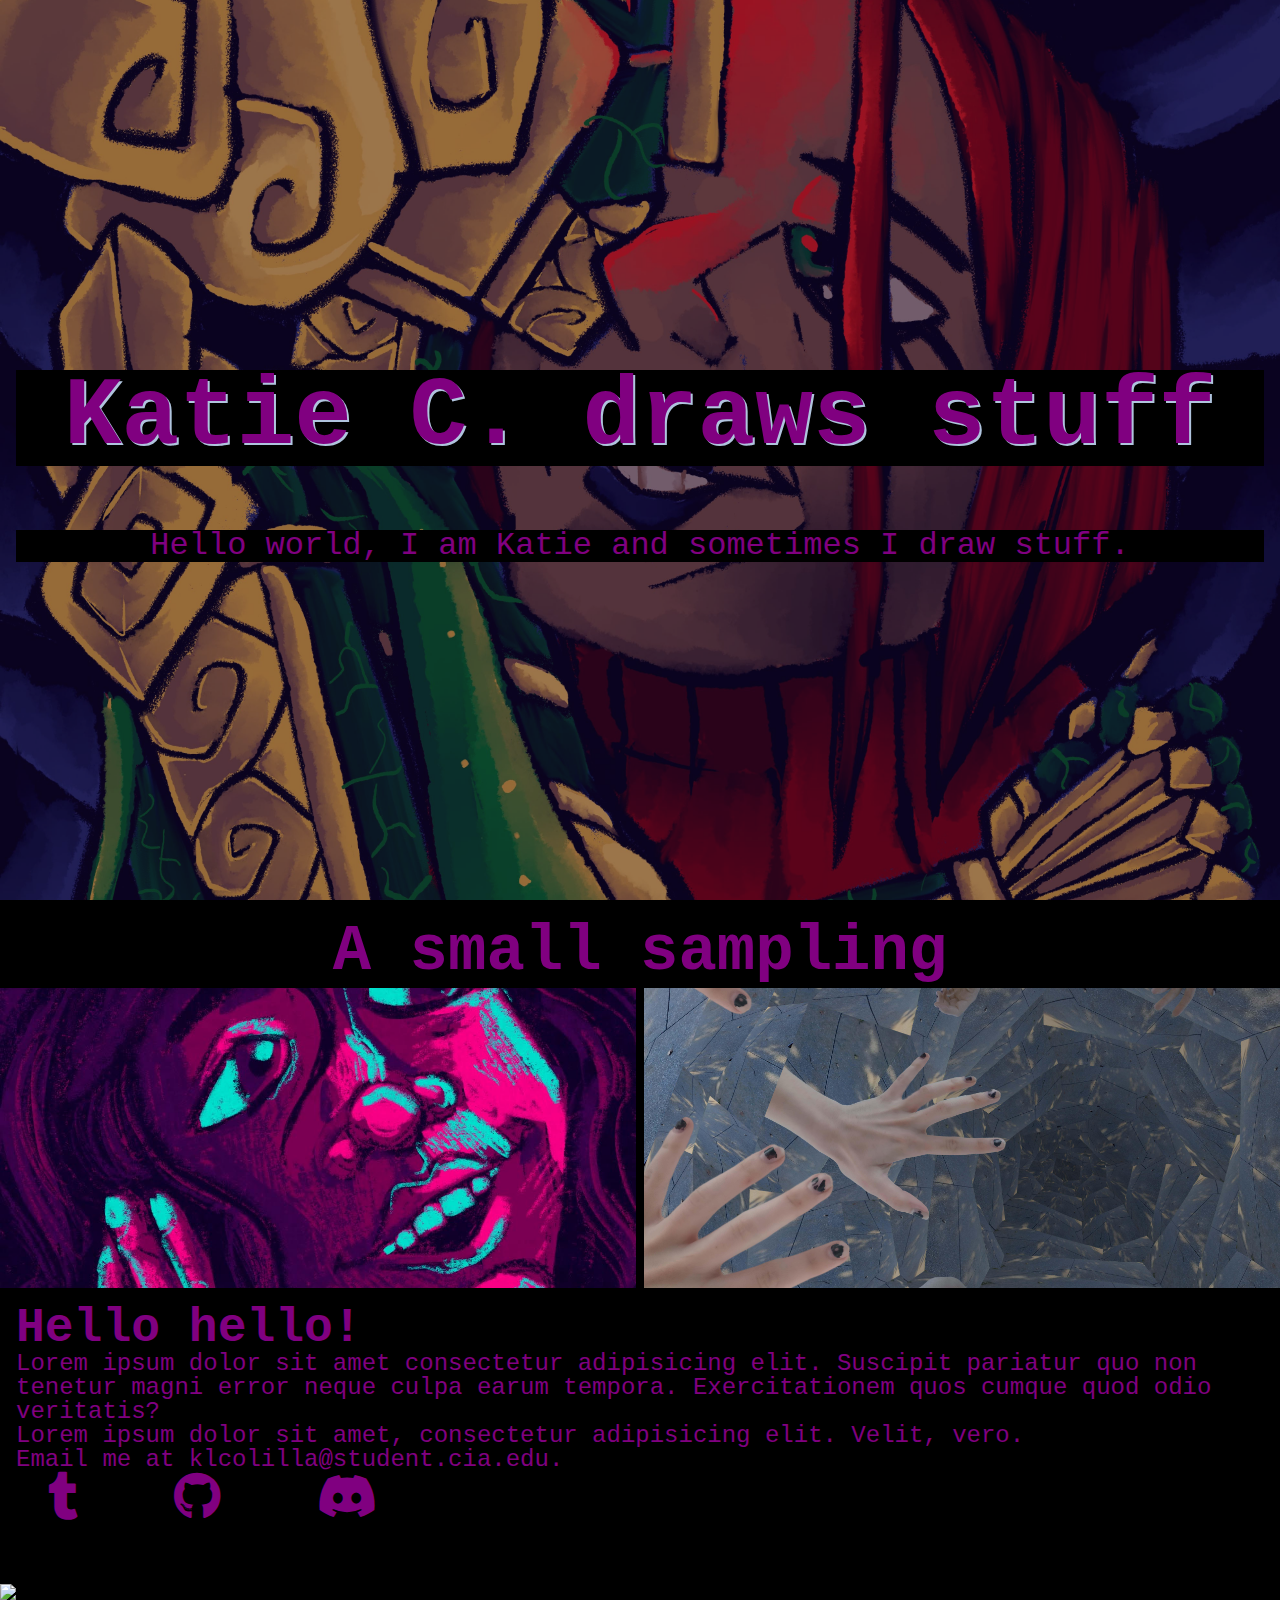
==== index.html @ 9e79c2a5 "added about section!" ====
<!DOCTYPE html>
<html lang="en">
  <head>
    <meta charset="UTF-8" />
    <meta http-equiv="X-UA-Compatible" content="IE=edge" />
    <meta name="viewport" content="width=device-width, initial-scale=1.0" />
    <title>
      If two guys were on the moon and one killed another with a rock, would
      that be messed up or what?
    </title>
    <link rel="stylesheet" href="css/styles.css" />
    <link rel="stylesheet" href="css/glightbox.css" />
    <link rel="stylesheet" href="css/all.min.css" />
  </head>

  <body>
    <header class="hero-box">
      <section class="hero-image-box">
        <img
          class="hero-image"
          src="img/20210906 Colilla Katie Digital Painting.jpg"
          alt="A digital painting of a green-mable and gold-painted robot with glowing red eyes and her red-haired human girlfriend embracing."
        />
      </section>
      <section class="hero-text-box">
        <h1 class="hero-heading">Katie C. draws stuff</h1>
        <p class="hero-text">
          Hello world, I am Katie and sometimes I draw stuff.
        </p>
      </section>
    </header>
    <!-- begin portfolio gallery -->
    <section class="portfolio-container">
      <h1>A small sampling</h1>
      <section class="gallery">
        <div class="gallery-item">
          <a href="img/pink n' purple portrait.jpg" class="glightbox">
            <img
              src="img/pink n' purple portrait.jpg"
              alt="A digital portrait of a person with thier hand resting on their cheek, in pinks, blues, and purples."
              class="gallery-img"
            />
          </a>
        </div>
        <div class="gallery-item">
          <a href="img/20212009 Photo Collage.jpg" class="glightbox">
            <img
              src="img/20212009 Photo Collage.jpg"
              alt="A photoshopped-together collage of a tunnel stretching into the darkness, dotted with hands."
              class="gallery-img"
            />
          </a>
        </div>
      </section>
    </section>
    <!-- Begin about section-->
    <section class="about-container">
      <section class="about-text">
        <h1>Hello hello!</h1>
        <p>
          Lorem ipsum dolor sit amet consectetur adipisicing elit. Suscipit
          pariatur quo non tenetur magni error neque culpa earum tempora.
          Exercitationem quos cumque quod odio veritatis?
        </p>
        <p>
          Lorem ipsum dolor sit amet, consectetur adipisicing elit. Velit, vero.
        </p>
        <p>Email me at klcolilla@student.cia.edu.</p>
        <section class="about-social">
          <a
            href="https://calliopeebles.tumblr.com"
            title="My art Tumblr. Yes I still use Tumblr"
          >
            <i class="fab fa-tumblr" aria-hidden="true"></i>
          </a>
          <a href="https://github.com/Katie-LC" title="My github">
            <i class="fab fa-github" aria-hidden="true"></i>
          </a>
          <a href="" title="Discord. idk how to link this yet">
            <i class="fab fa-discord" aria-hidden="true"></i>
          </a>
        </section>
      </section>
      <section class="about-image">
        <img src="img/" alt="Profile pic of the webmaster" />
      </section>
    </section>
    <!-- End about section-->
    <!--Begin secondary galleries-->
    <!-- <section class="links">
    <a href="artpage1.html">Click here for the serious school portfolio stuff.</a>
    </section>-->
    <!-- End secondary galleries-->
    <script src="js/glightbox.min.js"></script>
    <script type="text/javascript">
      const lightbox = GLightBox({ loop: true });
    </script>
  </body>
</html>
---- css/styles.css ----
/* basic html styles! yay! */
html {
  font-size: 100%;
  line-height: 1.5 rem;
  box-sizing: border-box;
  font-family: "Courier New", Courier, monospace;
  height: 100%;
}
img {
  width: 100%;
  height: auto;
  display: block;
}

/*end basic html styles! woo-hoo!*/
.hero-heading {
  color: purple;
  font-family: "Courier New", Courier, monospace;
  font-size: 100px;
  text-shadow: 2px 2px lightsteelblue;
  background-color: black;
}
.hero-box {
  display: grid;
  grid-template-columns: 1fr;
  grid-template-rows: 1fr;
  grid-gap: 0px;
  align-content: center;
  justify-content: center;
  align-items: start;
  height: 100%;
  width: 100%;
}
.hero-image-box {
  height: 100vh;
  width: 100%;
  display: grid;
  grid-column: 1 / -1;
  grid-row: 1 / -1;
}
.hero-image-box::after {
  content: "";
  height: 100vh;
  width: 100%;
  position: absolute;
  top: 0;
  left: 0;
  background-color: rgba(24, 8, 63, 0.411);
}
.hero-image {
  width: 100%;
  height: 100%;
  object-fit: cover;
  overflow: hidden;
}
.hero-text-box {
  grid-row: 1 / -1;
  grid-column: 1 / -1;
  align-self: center;
  padding: 1rem;
  z-index: 10;
  text-align: center;
}
.hero-text {
  color: purple;
  font-family: "Courier New", Courier, monospace;
  font-size: 1.5rem;
  margin-top: 0.5rem;
  background-color: black;
}
body {
  background-color: black;
  margin: 0 auto;
  padding: 0;
  min-height: 100%;
  max-height: 100%;
}
*,
*::before,
*::after {
  box-sizing: inherit;
}
/*Begin Gallery Styles*/
.portfolio-container h1{
  margin: 1rem auto 0 auto;
  color: purple;
  text-align: center;
}
.gallery {
  margin: 1 rem auto 0 auto;
  display: grid;
  grid-template-columns: repeat(auto-fit, minmax(300px, 1fr));
  grid-gap:0.5rem;
  grid-auto-rows: 300px;
}
.gallery-item {
  height: 100%;
  width: 100%;
  overflow: hidden;
}
.gallery-img{
  height:100%;
  object-fit: cover;
  transition: 0.5s ease-in-out;
}
.gallery-img:hover {
  transform: scale(1.5) ;}
/*Begin about section styles */
.about-container{
  display: grid;
  grid-template-columns: 1fr;
  margin: 1rem auto 0 auto;
}
.about-text h1 {
  font-size: 2rem;
  line-height: 2rem;
  color: purple;
  margin: 0 auto;
  padding: 0 1rem;
}
.about-text p {
  font-size: 1rem;
  line-height: 2rem;
  color: purple;
  margin: 0 auto;
  padding: 0 1rem;
}
.about-social{
  color: purple;
}
.about-image{
  height: 100%;
  object-fit: cover;
}
.about-social{
  display: flex;
  justify-content: start;
}
.about-social a {
  color: purple;
  padding: 0 1rem 1rem 1rem;
}
/*End about section styles */
/*Begin Media Queries*/
@media (min-width: 600px) {
  .hero-heading {
    font-size: 4rem;
    line-height: 4rem;
  }
  .hero-text {
    font-size: 2rem;
    line-height: 2rem;
  }
  .portfolio-container h1{
    font-size: 4rem;
  }
  .about-container {
grid-template-columns: 1fr 1 fr;
grid-gap: 1rem;
  }
  .about-text h1 {
    font-size: 3rem;
    line-height: 3rem;
  }
  .about-text p {
    font-size: 1.5rem;
    line-height: 1.5rem;
  }
  .about-social a:hover {
    color: royalblue;
  }
}
@media (min-width: 920px) {
    .hero-heading {
      font-size: 6rem;
      line-height: 6rem;
    }
  }
  .hero-text{
    font-size: 2rem;
    line-height: 2rem;
  }
  .portfolio-container h1{
    font-size: 4rem;
  }
  .portfolio-container, .about-container {
    max-width: 1400px;
  }
  .about-text p {
    font-size: 1.5 rem;
    line-height: 1.5 rem;
  }
  .about-social i {
    font-size: 3rem;
    padding: 0 2rem 2rem 2rem;
  }
}
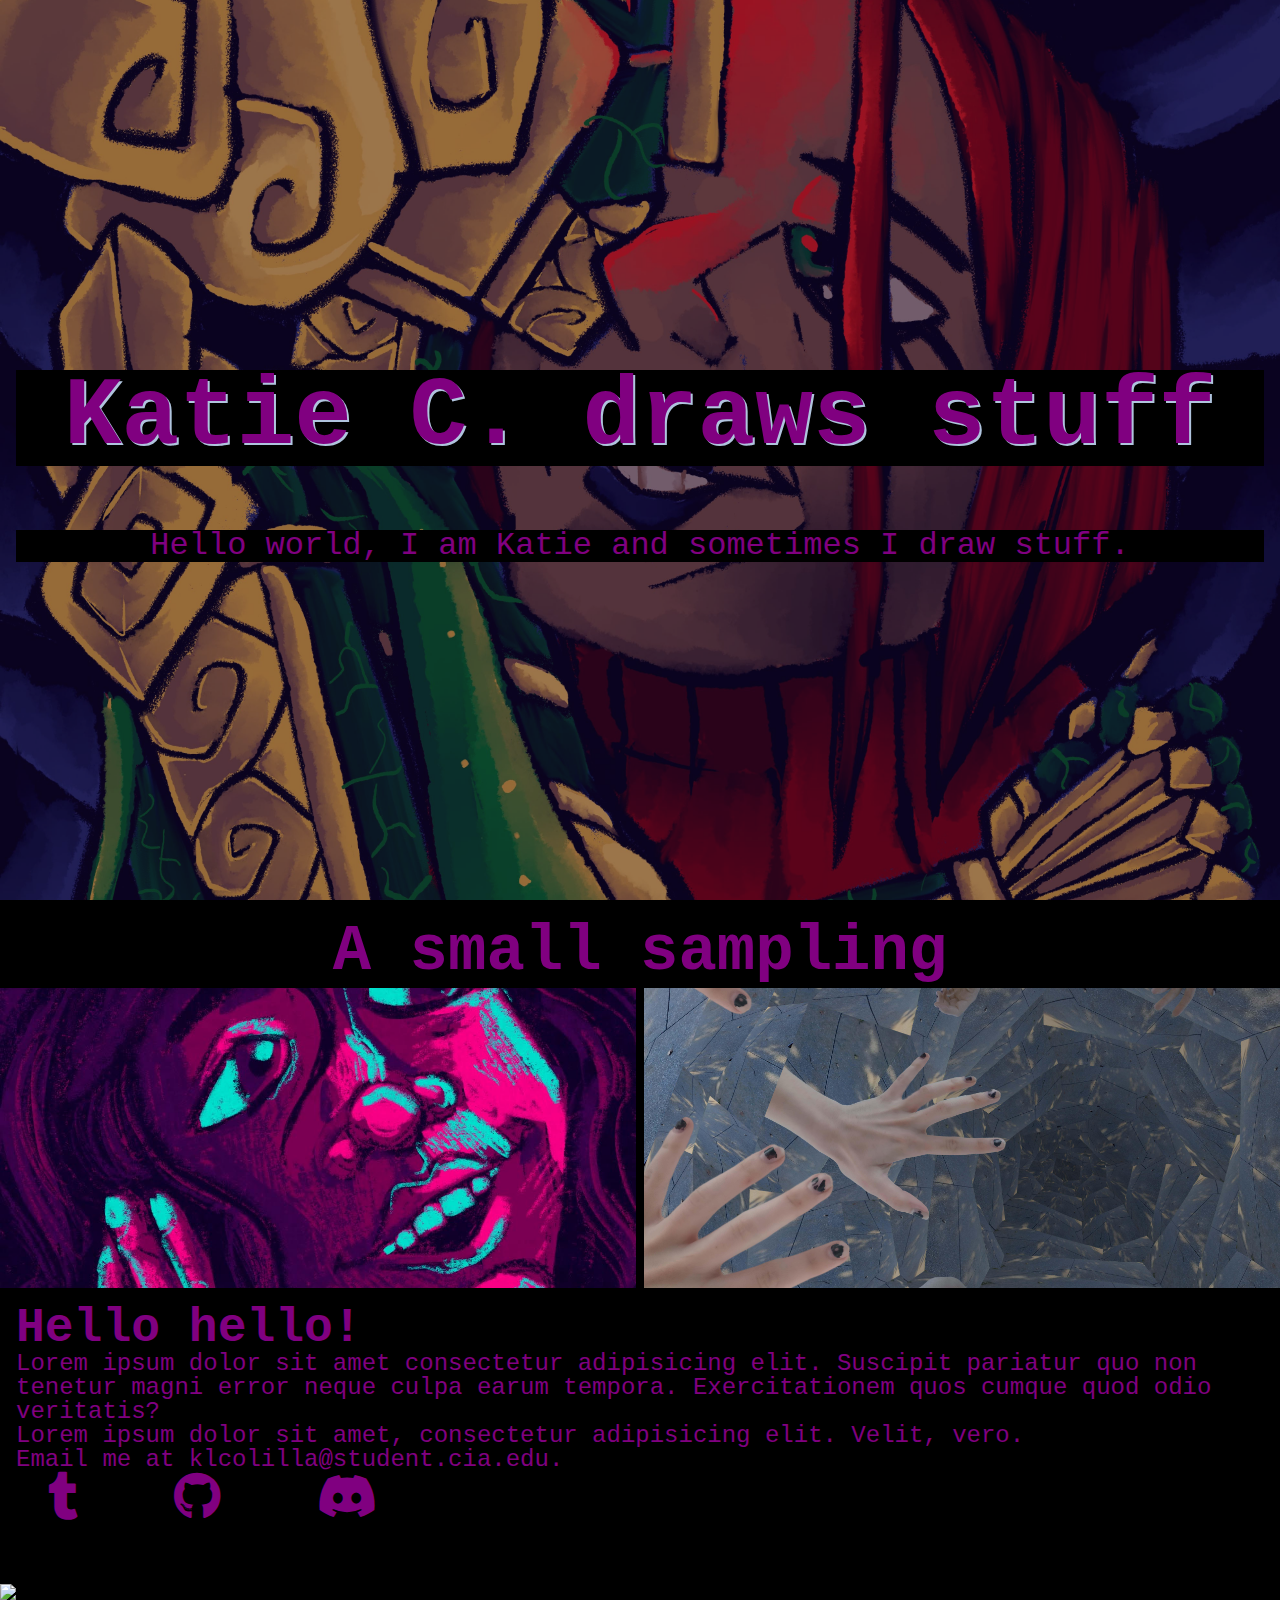
==== commit a96d971e: "Added secondary gallery pages!" ====
--- a/index.html
+++ b/index.html
@@ -87,9 +87,14 @@
     </section>
     <!-- End about section-->
     <!--Begin secondary galleries-->
-    <!-- <section class="links">
-    <a href="artpage1.html">Click here for the serious school portfolio stuff.</a>
-    </section>-->
+    <section class="links">
+      <a href="artpage2.html" class="button"
+        >Click here for serious school portfolio stuff!</a
+      >
+      <a href="artpage1.html" class="button"
+        >Click here for my goofy video game fan art!</a
+      >
+    </section>
     <!-- End secondary galleries-->
     <script src="js/glightbox.min.js"></script>
     <script type="text/javascript">
--- a/css/styles.css
+++ b/css/styles.css
@@ -141,6 +141,24 @@
   padding: 0 1rem 1rem 1rem;
 }
 /*End about section styles */
+
+/*Begin link section styles*/
+.links a {
+  display: grid;
+  grid-template-columns: auto;
+  padding: 0px 1px 0px 1px;
+}
+.button {
+  color: white;
+  background-color: purple;
+  width: 50%;
+  float: inline-end;
+  text-align: center;
+  align-self: center;
+  padding: 0px 1px 0px 1px;
+}
+/*End link section styles*/
+
 /*Begin Media Queries*/
 @media (min-width: 600px) {
   .hero-heading {
@@ -179,6 +197,7 @@
   .hero-text{
     font-size: 2rem;
     line-height: 2rem;
+    color: purple;
   }
   .portfolio-container h1{
     font-size: 4rem;
@@ -189,11 +208,13 @@
   .about-text p {
     font-size: 1.5 rem;
     line-height: 1.5 rem;
+    color: purple;
   }
   .about-social i {
     font-size: 3rem;
     padding: 0 2rem 2rem 2rem;
-  }
-}
-
-
+    color: purple;
+  }
+}
+
+
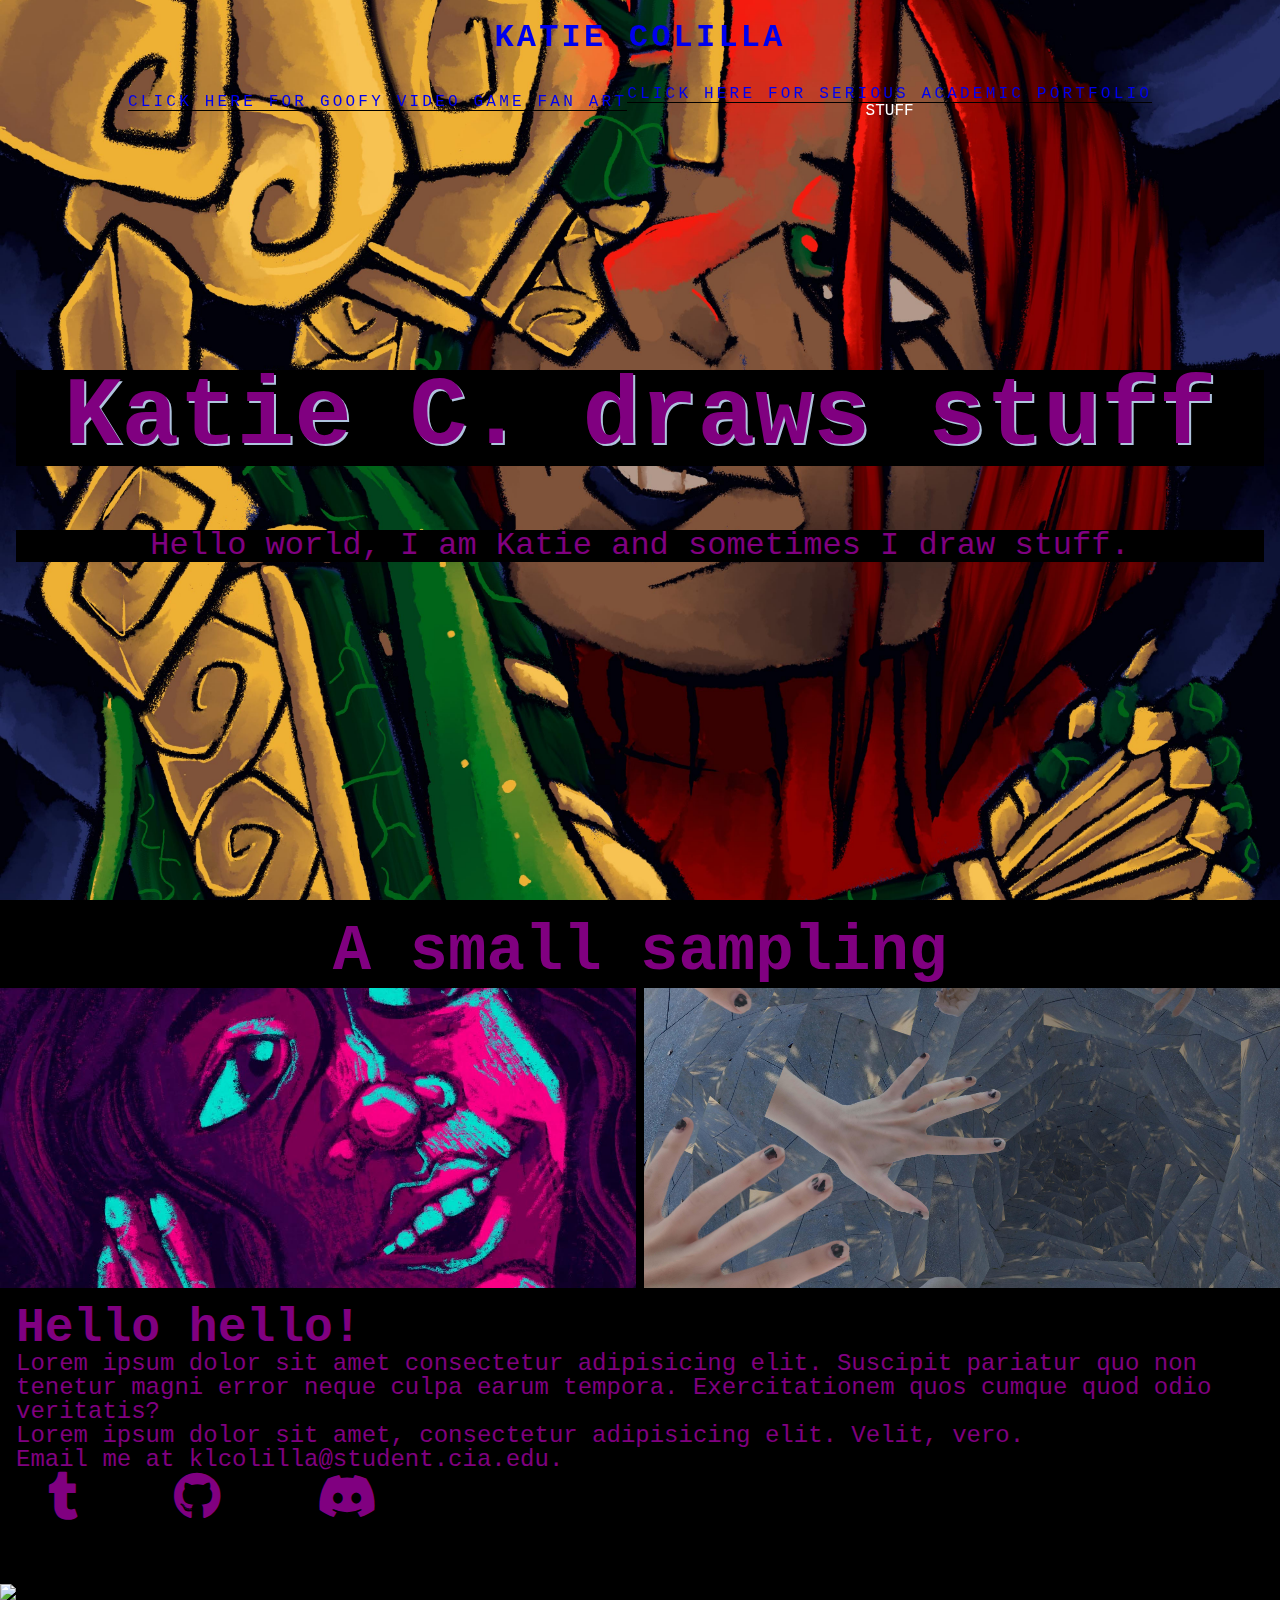
==== commit aa5c928f: "Added initial nav bar!" ====
--- a/index.html
+++ b/index.html
@@ -12,8 +12,21 @@
     <link rel="stylesheet" href="css/glightbox.css" />
     <link rel="stylesheet" href="css/all.min.css" />
   </head>
-
   <body>
+    <!-- begin navigation -->
+    <nav class="nav-bar top-nav">
+      <h1 class="logo"><a href="/index.html">Katie Colilla</a></h1>
+      <ul class="nav-menu">
+        <li class="nav-item">
+          <a href="artpage1.html">Click here for goofy video game fan art</a>
+        </li>
+        <li class="nav-item">
+          <a href="artpage2.html">Click here for serious academic portfolio</a>
+          stuff
+        </li>
+      </ul>
+    </nav>
+    <!--end navigation-->
     <header class="hero-box">
       <section class="hero-image-box">
         <img
@@ -30,7 +43,7 @@
       </section>
     </header>
     <!-- begin portfolio gallery -->
-    <section class="portfolio-container">
+    <section id="portfolio" class="portfolio-container section-scroll">
       <h1>A small sampling</h1>
       <section class="gallery">
         <div class="gallery-item">
@@ -54,7 +67,7 @@
       </section>
     </section>
     <!-- Begin about section-->
-    <section class="about-container">
+    <section id="about" class="about-container section-scroll">
       <section class="about-text">
         <h1>Hello hello!</h1>
         <p>
@@ -87,14 +100,14 @@
     </section>
     <!-- End about section-->
     <!--Begin secondary galleries-->
-    <section class="links">
+    <!--<section class="links">
       <a href="artpage2.html" class="button"
         >Click here for serious school portfolio stuff!</a
       >
       <a href="artpage1.html" class="button"
         >Click here for my goofy video game fan art!</a
       >
-    </section>
+    </section>-->
     <!-- End secondary galleries-->
     <script src="js/glightbox.min.js"></script>
     <script type="text/javascript">
--- a/css/styles.css
+++ b/css/styles.css
@@ -13,6 +13,71 @@
 }
 
 /*end basic html styles! woo-hoo!*/
+/*Begin nav bar styles*/
+.nav-bar {
+  display: flex;
+  flex-wrap: wrap;
+  justify-content: center;
+  align-items: center;
+  line-height: 1rem;
+  overflow: hidden;
+  background-color: purple;
+  z-index: 1000;
+}
+.nav-item,
+.logo {
+  color:white;
+  white-space: nowrap;
+}
+.nav-menu, 
+.logo{
+  color: white;
+  text-transform: uppercase;
+}
+.nav-menu {
+  list-style: none;
+  display: flex;
+  flex-wrap: nowrap;
+  align-items: center;
+  padding: 0pt;
+  margin: 0pt;
+}
+.nav-item {
+  flex-grow: 1;
+  flex-shrink: 0;
+  flex-basis: 33%;
+  text-align: center;
+}
+.logo a,
+.nav-menu a {
+  display: block;
+  text-decoration: none;
+  letter-spacing: 0.2rem;
+  padding: 0.8 rem;
+}
+.logo a {
+  font-weight: bold;
+  font-size: 2rem;
+}
+.nav-menu a {
+  font-weight: 400;
+  letter-spacing: 0.1 rem;
+  border-bottom: 1px solid black;
+  transition: all ease 0.1s;
+}
+,.nav-menu a:hover {
+  border-bottom: 1px solid white;
+}
+.top-nav {
+  background: none;
+  grid-column: 1/-1;
+  grid-row: 1/-1;
+  align-content: top;
+  position: fixed;
+  top: 0;
+  height: 8rem ;
+}
+/*End nav bar styles*/
 .hero-heading {
   color: purple;
   font-family: "Courier New", Courier, monospace;
@@ -45,7 +110,7 @@
   position: absolute;
   top: 0;
   left: 0;
-  background-color: rgba(24, 8, 63, 0.411);
+  /*background-color: rgba(24, 8, 63, 0.411);*/
 }
 .hero-image {
   width: 100%;
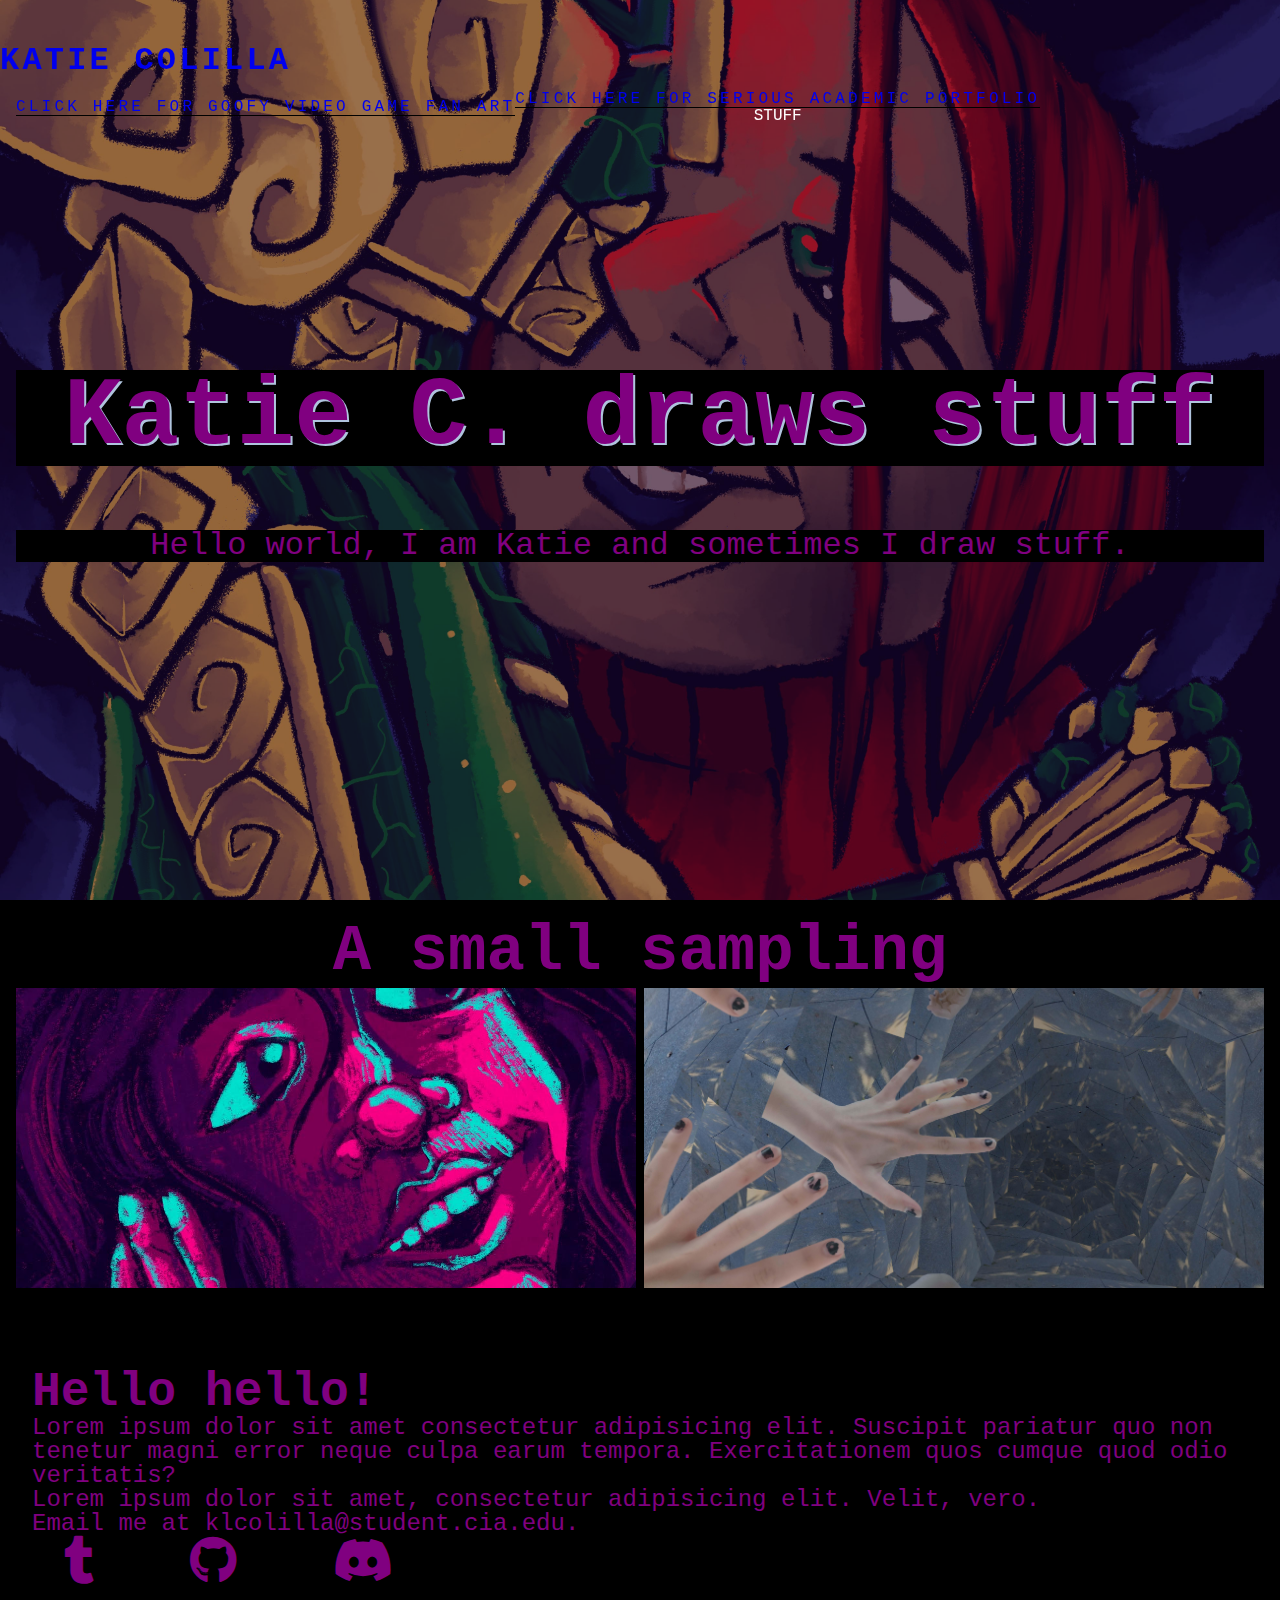
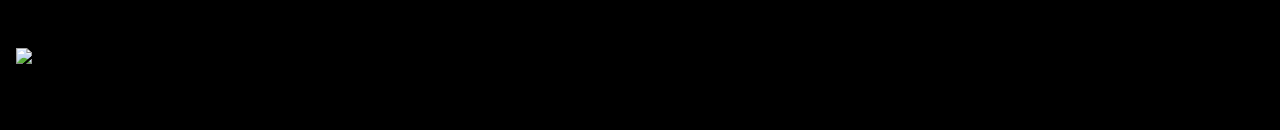
==== commit 6c49b475: "did some more stuff that I don't quite understand" ====
--- a/index.html
+++ b/index.html
@@ -14,7 +14,7 @@
   </head>
   <body>
     <!-- begin navigation -->
-    <nav class="nav-bar top-nav">
+    <nav class="nav-bar top-nav" id="top-nav-bar">
       <h1 class="logo"><a href="/index.html">Katie Colilla</a></h1>
       <ul class="nav-menu">
         <li class="nav-item">
@@ -112,6 +112,21 @@
     <script src="js/glightbox.min.js"></script>
     <script type="text/javascript">
       const lightbox = GLightBox({ loop: true });
+
+      windo.onscroll = function () {
+        scrollFunction();
+      };
+
+      function scrollFunction() {
+        if (
+          document.body.scrollTop > 20 ||
+          document.documentElement.scrollTop > 20
+        ) {
+          document.getElementById("top-nav-bar").style.background = "#000000";
+        } else {
+          document.getElementById("top-nav-bar").style.background = "none";
+        }
+      }
     </script>
   </body>
 </html>
--- a/css/styles.css
+++ b/css/styles.css
@@ -5,6 +5,11 @@
   box-sizing: border-box;
   font-family: "Courier New", Courier, monospace;
   height: 100%;
+  scroll-behavior: smooth;
+}
+
+@media (prefers-reduced-motion) {
+  html{ scroll-behavior: initial;}
 }
 img {
   width: 100%;
@@ -77,6 +82,8 @@
   top: 0;
   height: 8rem ;
 }
+@supports (position: sticky) { .top-nav { position: -webkit-sticky; /*For
+  Safari*/ position: sticky } }
 /*End nav bar styles*/
 .hero-heading {
   color: purple;
@@ -84,6 +91,10 @@
   font-size: 100px;
   text-shadow: 2px 2px lightsteelblue;
   background-color: black;
+}
+.section-scroll {
+  scroll-margin-top: 9rem;
+  padding: 0 1rem 4rem 1rem;
 }
 .hero-box {
   display: grid;
@@ -95,6 +106,7 @@
   align-items: start;
   height: 100%;
   width: 100%;
+  margin-top: -8rem;
 }
 .hero-image-box {
   height: 100vh;
@@ -110,7 +122,7 @@
   position: absolute;
   top: 0;
   left: 0;
-  /*background-color: rgba(24, 8, 63, 0.411);*/
+  background-color: rgba(34, 6, 66, 0.445) ;
 }
 .hero-image {
   width: 100%;
@@ -252,7 +264,14 @@
   .about-social a:hover {
     color: royalblue;
   }
-}
+  .nav-bar {
+    line-height: 1.5rem;
+  }
+  .nav-menu {
+    padding: 0 1rem;
+  }
+}
+
 @media (min-width: 920px) {
     .hero-heading {
       font-size: 6rem;
@@ -280,6 +299,14 @@
     padding: 0 2rem 2rem 2rem;
     color: purple;
   }
-}
-
-
+  .nav-bar {
+    justify-content: space-between;
+    padding: 2rem 0;
+    line-height: 1rem;
+  }
+  .nav-menu {
+    width: ;
+  }
+}
+
+
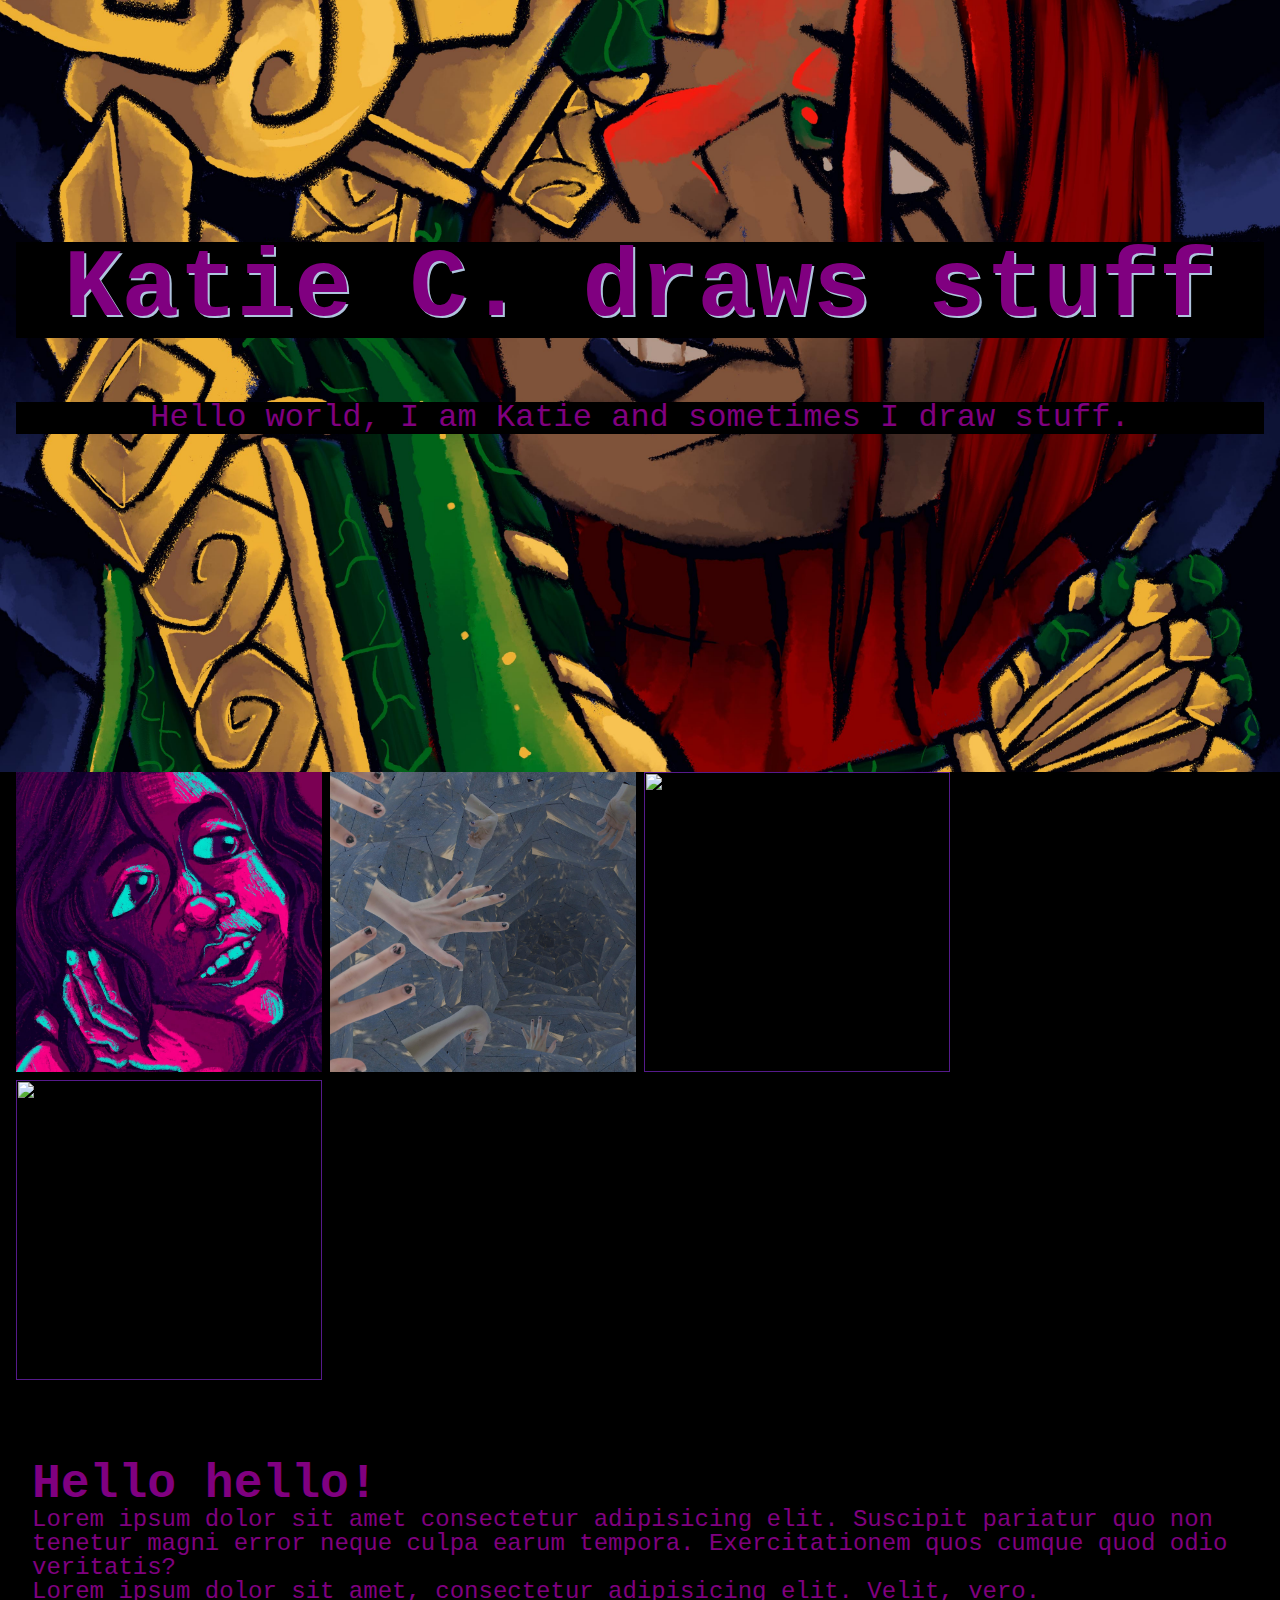
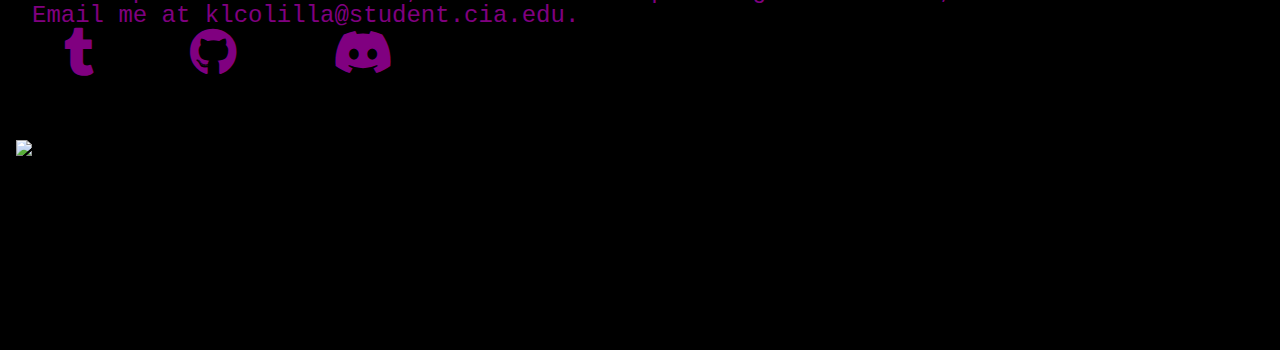
==== commit 95889878: "Uploaded images" ====
--- a/index.html
+++ b/index.html
@@ -14,7 +14,7 @@
   </head>
   <body>
     <!-- begin navigation -->
-    <nav class="nav-bar top-nav" id="top-nav-bar">
+    <!--<nav class="nav-bar top-nav" id="top-nav-bar">
       <h1 class="logo"><a href="/index.html">Katie Colilla</a></h1>
       <ul class="nav-menu">
         <li class="nav-item">
@@ -25,7 +25,7 @@
           stuff
         </li>
       </ul>
-    </nav>
+    </nav> -->
     <!--end navigation-->
     <header class="hero-box">
       <section class="hero-image-box">
@@ -44,7 +44,7 @@
     </header>
     <!-- begin portfolio gallery -->
     <section id="portfolio" class="portfolio-container section-scroll">
-      <h1>A small sampling</h1>
+      <!--<h1>A small sampling</h1>-->
       <section class="gallery">
         <div class="gallery-item">
           <a href="img/pink n' purple portrait.jpg" class="glightbox">
@@ -60,6 +60,23 @@
             <img
               src="img/20212009 Photo Collage.jpg"
               alt="A photoshopped-together collage of a tunnel stretching into the darkness, dotted with hands."
+              class="gallery-img"
+            />
+          </a>
+        </div>
+        <div class="gallery-item">
+          <a href="" class="glightbox">
+            <img
+              src=""
+              alt=""
+              class="gallery-img"
+            />
+          </a>
+        </div>div class="gallery-item">
+          <a href="" class="glightbox">
+            <img
+              src=""
+              alt=""
               class="gallery-img"
             />
           </a>
--- a/css/styles.css
+++ b/css/styles.css
@@ -115,7 +115,7 @@
   grid-column: 1 / -1;
   grid-row: 1 / -1;
 }
-.hero-image-box::after {
+/*.hero-image-box::after {
   content: "";
   height: 100vh;
   width: 100%;
@@ -123,7 +123,7 @@
   top: 0;
   left: 0;
   background-color: rgba(34, 6, 66, 0.445) ;
-}
+}*/
 .hero-image {
   width: 100%;
   height: 100%;
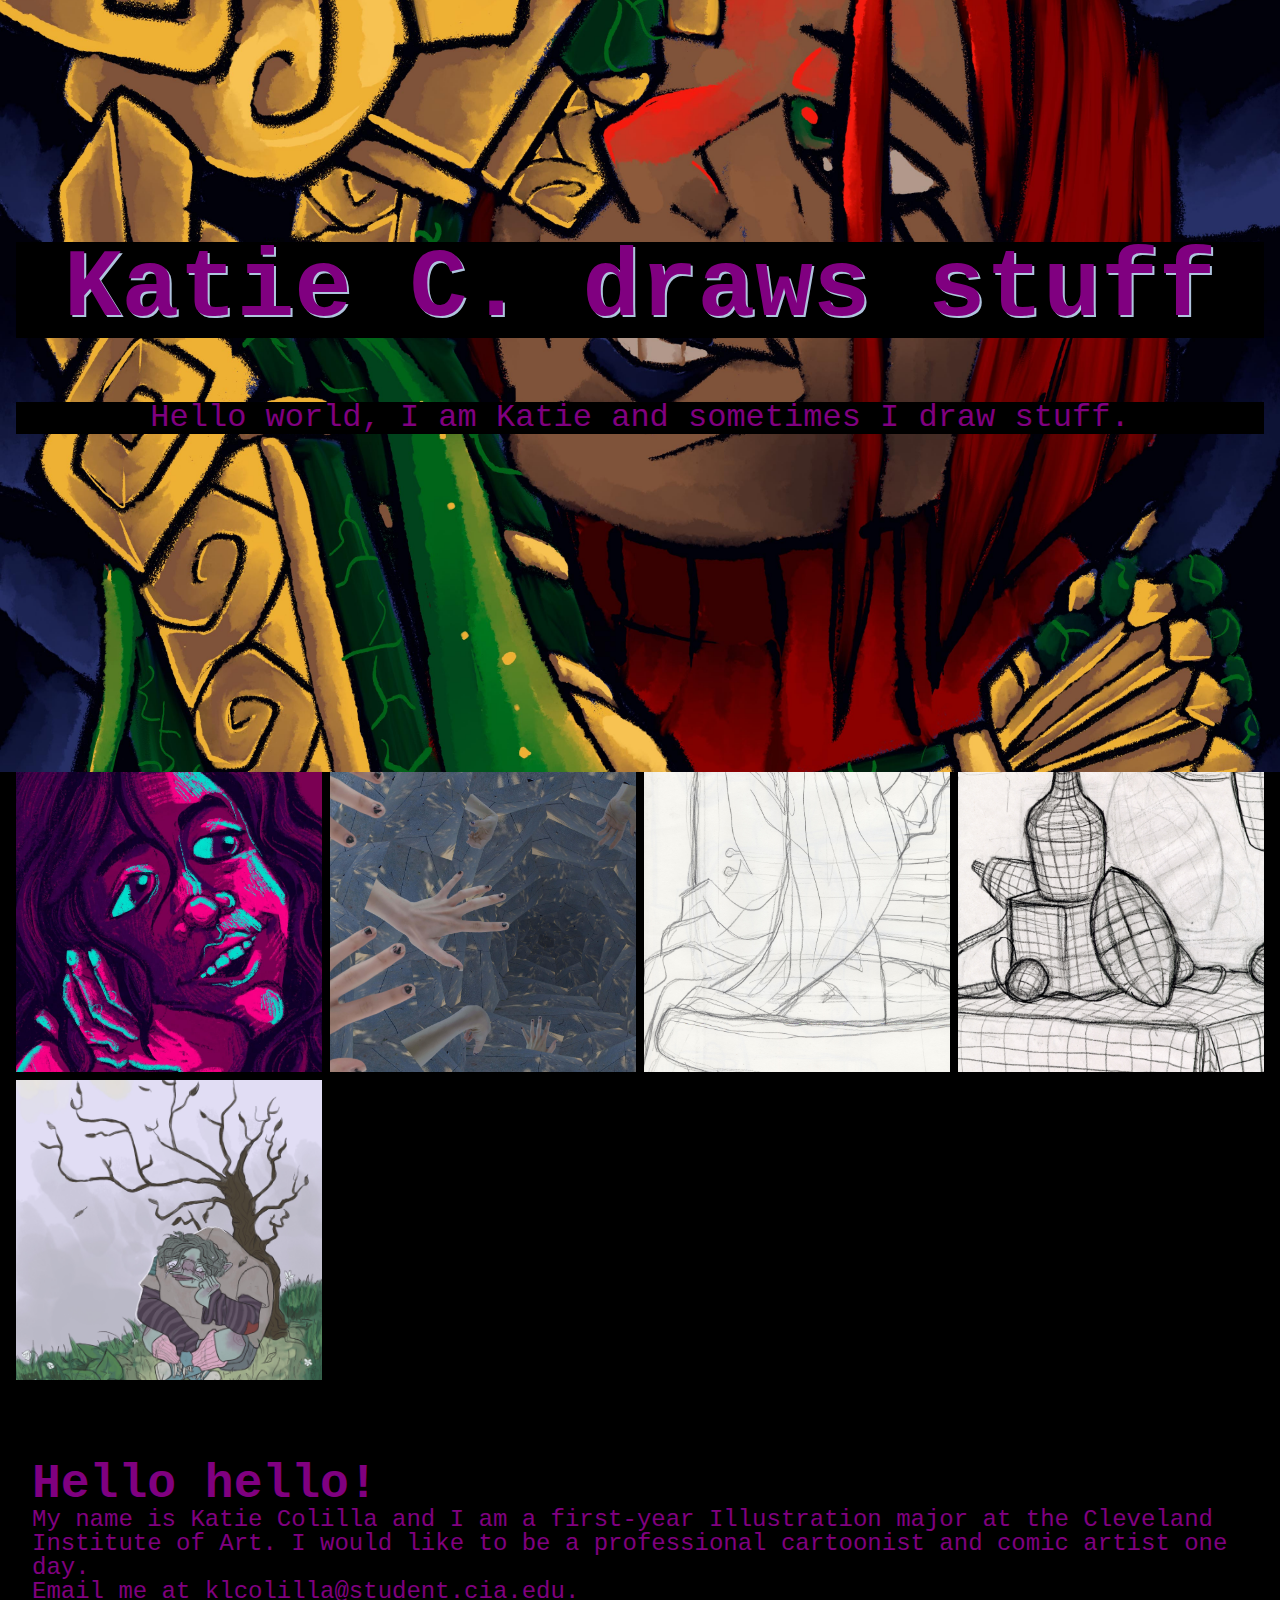
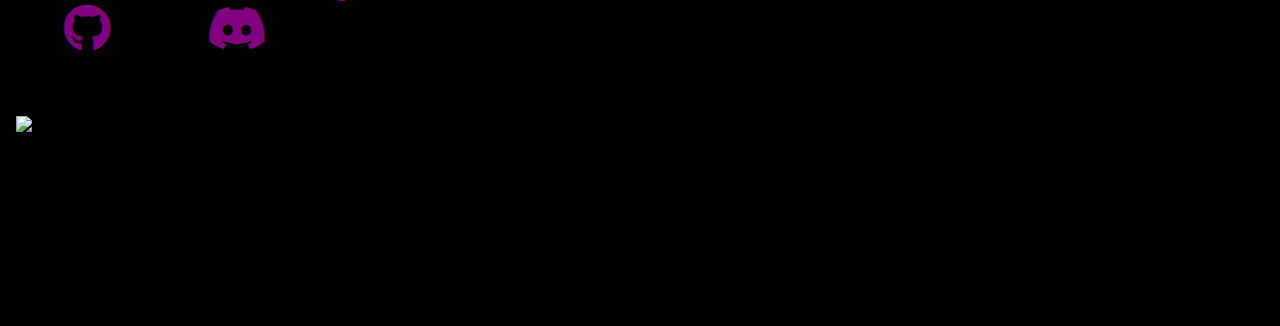
==== commit 51eae4ab: "Gallery edits" ====
--- a/index.html
+++ b/index.html
@@ -45,6 +45,7 @@
     <!-- begin portfolio gallery -->
     <section id="portfolio" class="portfolio-container section-scroll">
       <!--<h1>A small sampling</h1>-->
+      <!--<h2 class="gallery_subheading">Digital 1</h2>-->
       <section class="gallery">
         <div class="gallery-item">
           <a href="img/pink n' purple portrait.jpg" class="glightbox">
@@ -64,19 +65,30 @@
             />
           </a>
         </div>
+        <!--<h2 class="gallery_subheading">Observational Drawing</h2>-->
         <div class="gallery-item">
-          <a href="" class="glightbox">
+          <a href="img/chair drawing.jpg" class="glightbox">
             <img
-              src=""
-              alt=""
+              src="img/chair drawing.jpg"
+              alt="A light drawing of a blanket draped over a desk chair.."
               class="gallery-img"
             />
           </a>
-        </div>div class="gallery-item">
-          <a href="" class="glightbox">
+        </div>
+        <div class="gallery-item">
+          <a href="img/contour drawing.jpg" class="glightbox">
+            <img src="img/contour drawing.jpg" alt="" class="gallery-img" />
+          </a>
+        </div>
+        <!--<h2 class="gallery_subheading">Studio Discovery</h2>-->
+        <div class="gallery-item">
+          <a
+            href="img/20210923 Colilla Katie Final Illustration WIP 2 Electric Boogaloo.jpg"
+            class="glightbox"
+          >
             <img
-              src=""
-              alt=""
+              src="img/20210923 Colilla Katie Final Illustration WIP 2 Electric Boogaloo.jpg"
+              alt="A photoshopped-together collage of a tunnel stretching into the darkness, dotted with hands."
               class="gallery-img"
             />
           </a>
@@ -88,21 +100,12 @@
       <section class="about-text">
         <h1>Hello hello!</h1>
         <p>
-          Lorem ipsum dolor sit amet consectetur adipisicing elit. Suscipit
-          pariatur quo non tenetur magni error neque culpa earum tempora.
-          Exercitationem quos cumque quod odio veritatis?
-        </p>
-        <p>
-          Lorem ipsum dolor sit amet, consectetur adipisicing elit. Velit, vero.
+          My name is Katie Colilla and I am a first-year Illustration major at
+          the Cleveland Institute of Art. I would like to be a professional
+          cartoonist and comic artist one day.
         </p>
         <p>Email me at klcolilla@student.cia.edu.</p>
         <section class="about-social">
-          <a
-            href="https://calliopeebles.tumblr.com"
-            title="My art Tumblr. Yes I still use Tumblr"
-          >
-            <i class="fab fa-tumblr" aria-hidden="true"></i>
-          </a>
           <a href="https://github.com/Katie-LC" title="My github">
             <i class="fab fa-github" aria-hidden="true"></i>
           </a>
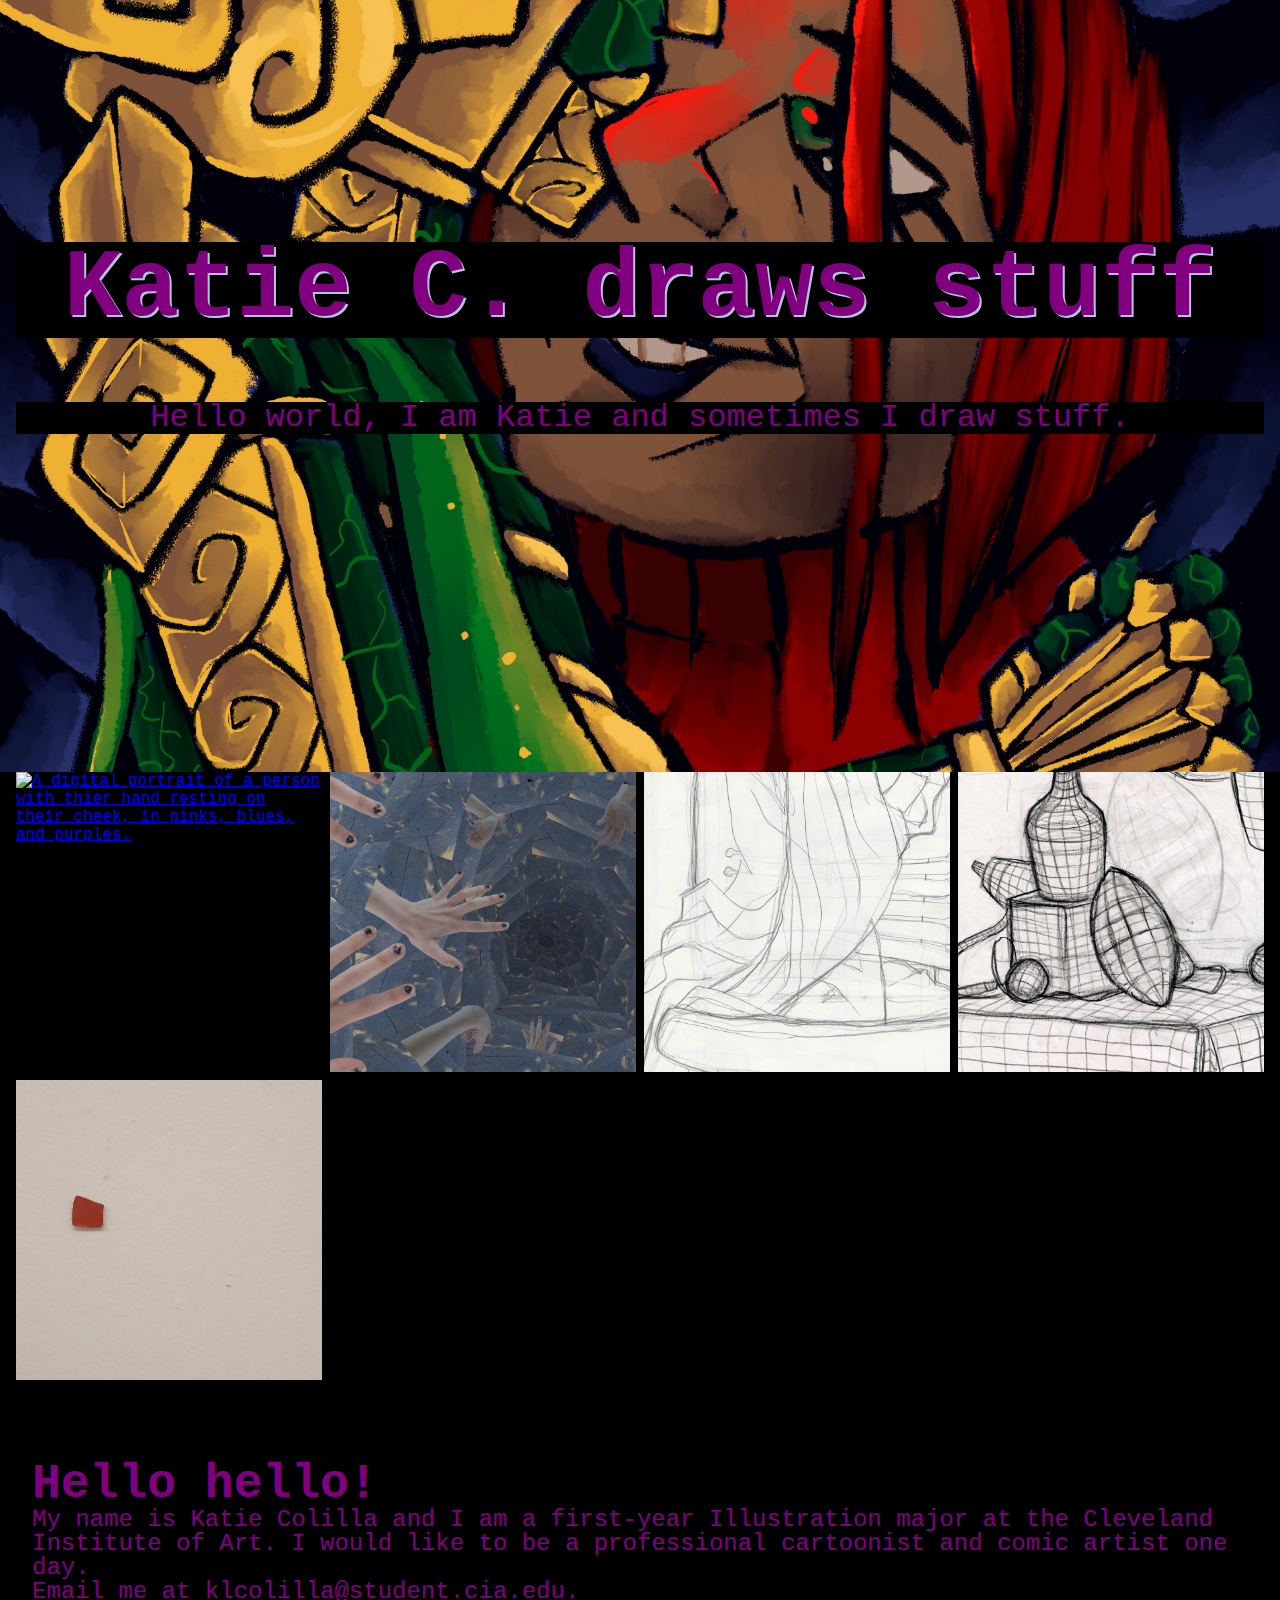
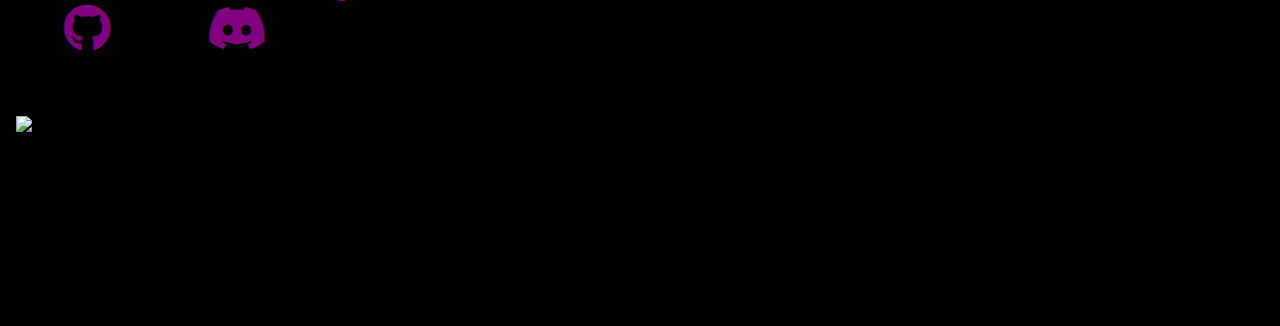
==== commit 8854967d: "moved files and completed the gallery" ====
--- a/index.html
+++ b/index.html
@@ -82,17 +82,24 @@
         </div>
         <!--<h2 class="gallery_subheading">Studio Discovery</h2>-->
         <div class="gallery-item">
-          <a
-            href="img/20210923 Colilla Katie Final Illustration WIP 2 Electric Boogaloo.jpg"
-            class="glightbox"
-          >
-            <img
-              src="img/20210923 Colilla Katie Final Illustration WIP 2 Electric Boogaloo.jpg"
-              alt="A photoshopped-together collage of a tunnel stretching into the darkness, dotted with hands."
-              class="gallery-img"
-            />
+          <a href="img/FINAL_VERSION.gif" class="glightbox">
+            <img src="img/FINAL_VERSION.gif" alt="" class="gallery-img" />
           </a>
+          <div class="gallery-item">
+            <a href="img/Personal Logo Color.jpg" class="glightbox">
+              <img src="img/Personal Logo Color.jpg" alt="" class="gallery-img" />
+            </a>
         </div>
+        <div class="gallery-item">
+          <a href="img/texture collage.jpg" class="glightbox">
+            <img src="img/texture collage.jpg" alt="" class="gallery-img" />
+          </a>
+      </div>
+      <div class="gallery-item">
+        <a href="img/20210831 Colilla Katie painting concept 1.jpg" class="glightbox">
+          <img src="img/20210901 Colilla Katie Book Cover.png" alt="" class="gallery-img" />
+        </a>
+    </div>
       </section>
     </section>
     <!-- Begin about section-->
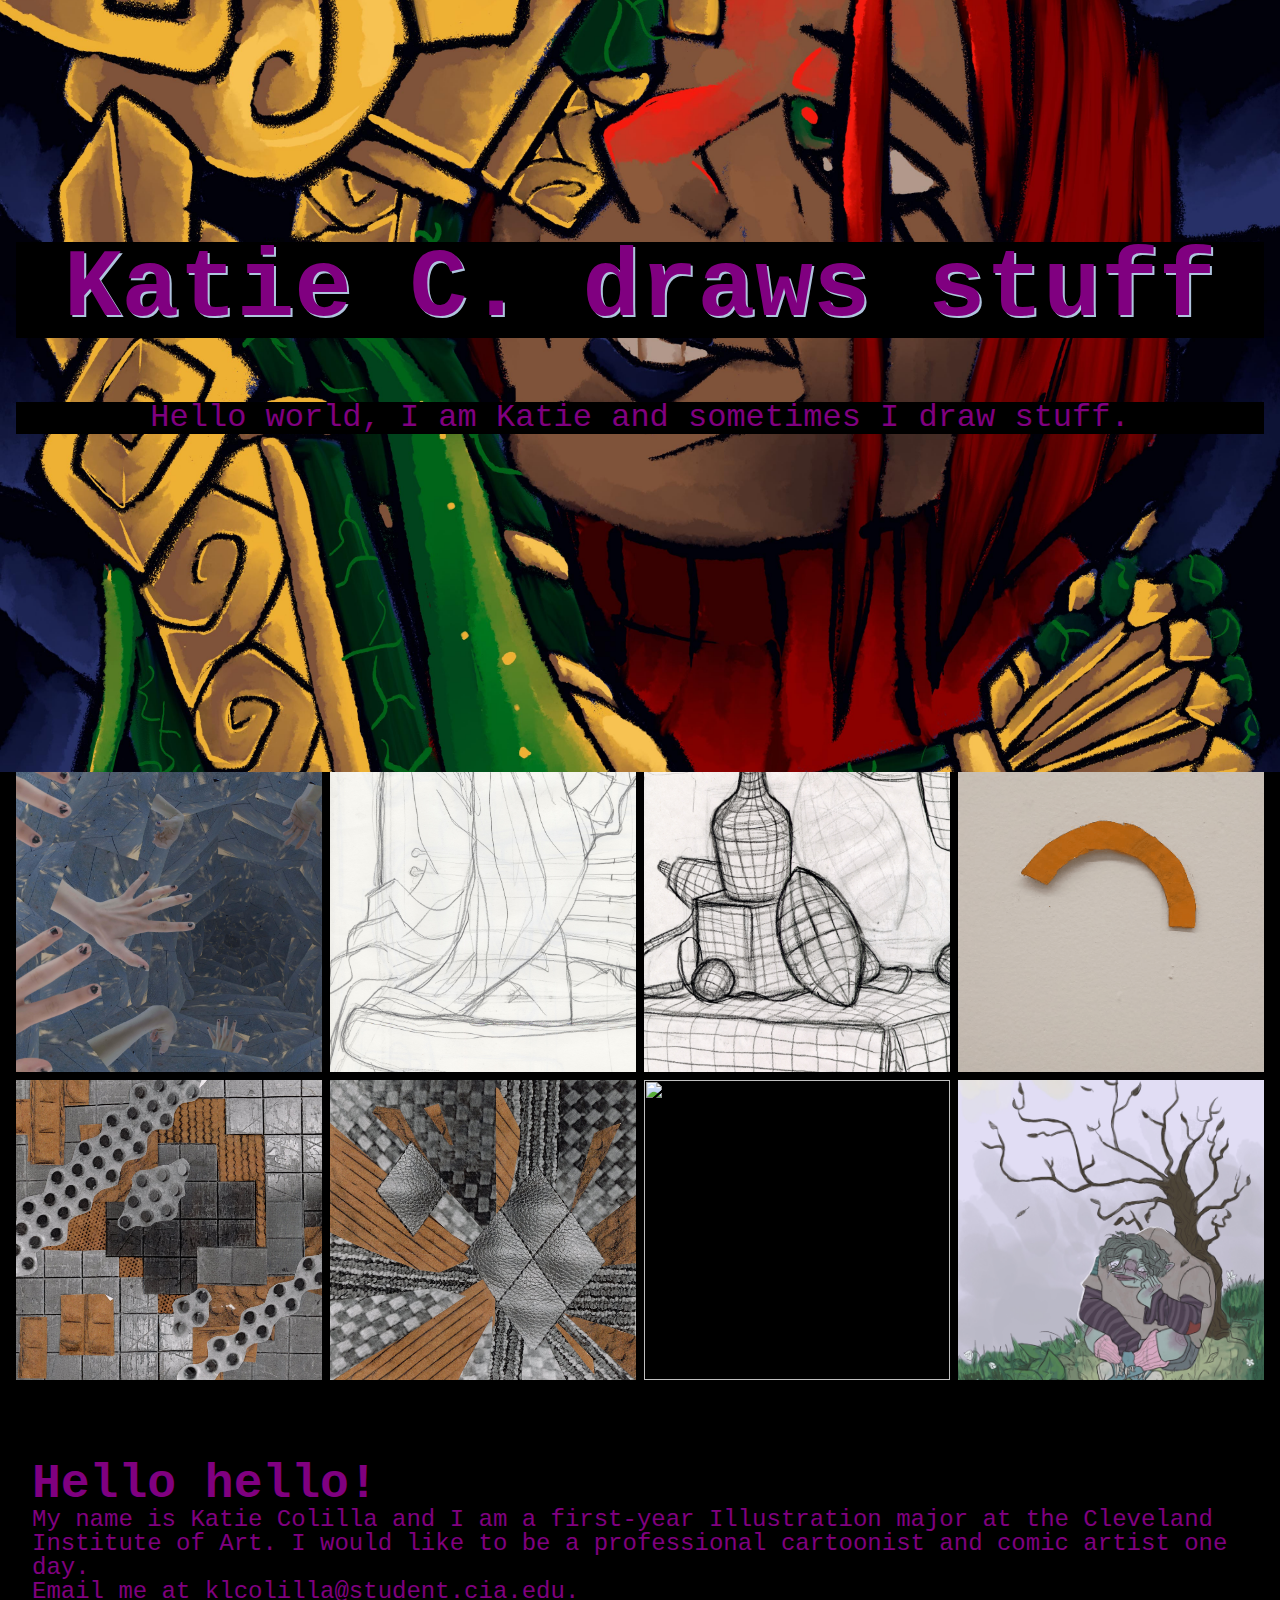
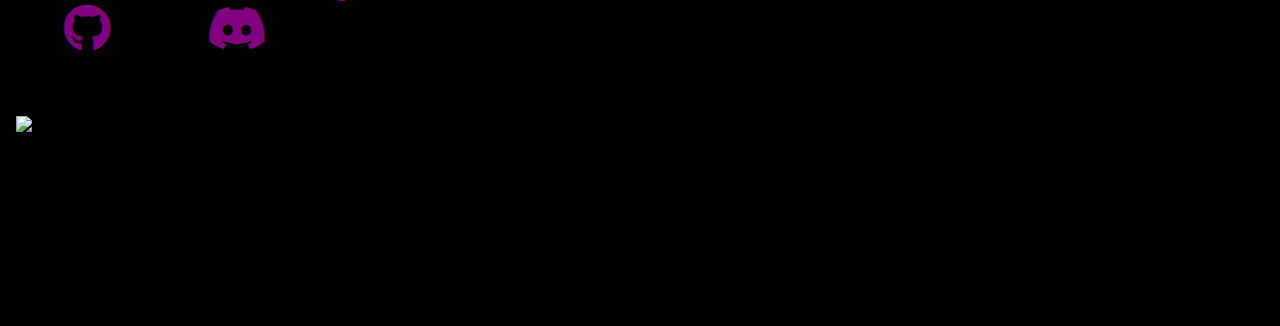
==== commit 4fe8d29b: "completed gallery" ====
--- a/index.html
+++ b/index.html
@@ -47,7 +47,7 @@
       <!--<h1>A small sampling</h1>-->
       <!--<h2 class="gallery_subheading">Digital 1</h2>-->
       <section class="gallery">
-        <div class="gallery-item">
+        <!--<div class="gallery-item">
           <a href="img/pink n' purple portrait.jpg" class="glightbox">
             <img
               src="img/pink n' purple portrait.jpg"
@@ -55,7 +55,7 @@
               class="gallery-img"
             />
           </a>
-        </div>
+        </div>-->
         <div class="gallery-item">
           <a href="img/20212009 Photo Collage.jpg" class="glightbox">
             <img
@@ -85,21 +85,38 @@
           <a href="img/FINAL_VERSION.gif" class="glightbox">
             <img src="img/FINAL_VERSION.gif" alt="" class="gallery-img" />
           </a>
-          <div class="gallery-item">
-            <a href="img/Personal Logo Color.jpg" class="glightbox">
-              <img src="img/Personal Logo Color.jpg" alt="" class="gallery-img" />
-            </a>
         </div>
         <div class="gallery-item">
           <a href="img/texture collage.jpg" class="glightbox">
             <img src="img/texture collage.jpg" alt="" class="gallery-img" />
           </a>
-      </div>
-      <div class="gallery-item">
-        <a href="img/20210831 Colilla Katie painting concept 1.jpg" class="glightbox">
-          <img src="img/20210901 Colilla Katie Book Cover.png" alt="" class="gallery-img" />
-        </a>
-    </div>
+        </div>
+        <div class="gallery-item">
+          <a href="img/texture collage 2.jpg" class="glightbox">
+            <img src="img/texture collage 2.jpg" alt="" class="gallery-img" />
+          </a>
+        </div>
+        <div class="gallery-item">
+          <a href="img/20210831 Colilla Katie Book Cover.png" class="glightbox">
+            <img
+              src="img/20210901 Colilla Katie Book Cover.png"
+              alt=""
+              class="gallery-img"
+            />
+          </a>
+        </div>
+        <div class="gallery-item">
+          <a
+            href="img/20210923 Colilla Katie Final Illustration WIP 2 Electric Boogaloo.jpg"
+            class="glightbox"
+          >
+            <img
+              src="img/20210923 Colilla Katie Final Illustration WIP 2 Electric Boogaloo.jpg"
+              alt=""
+              class="gallery-img"
+            />
+          </a>
+        </div>
       </section>
     </section>
     <!-- Begin about section-->
